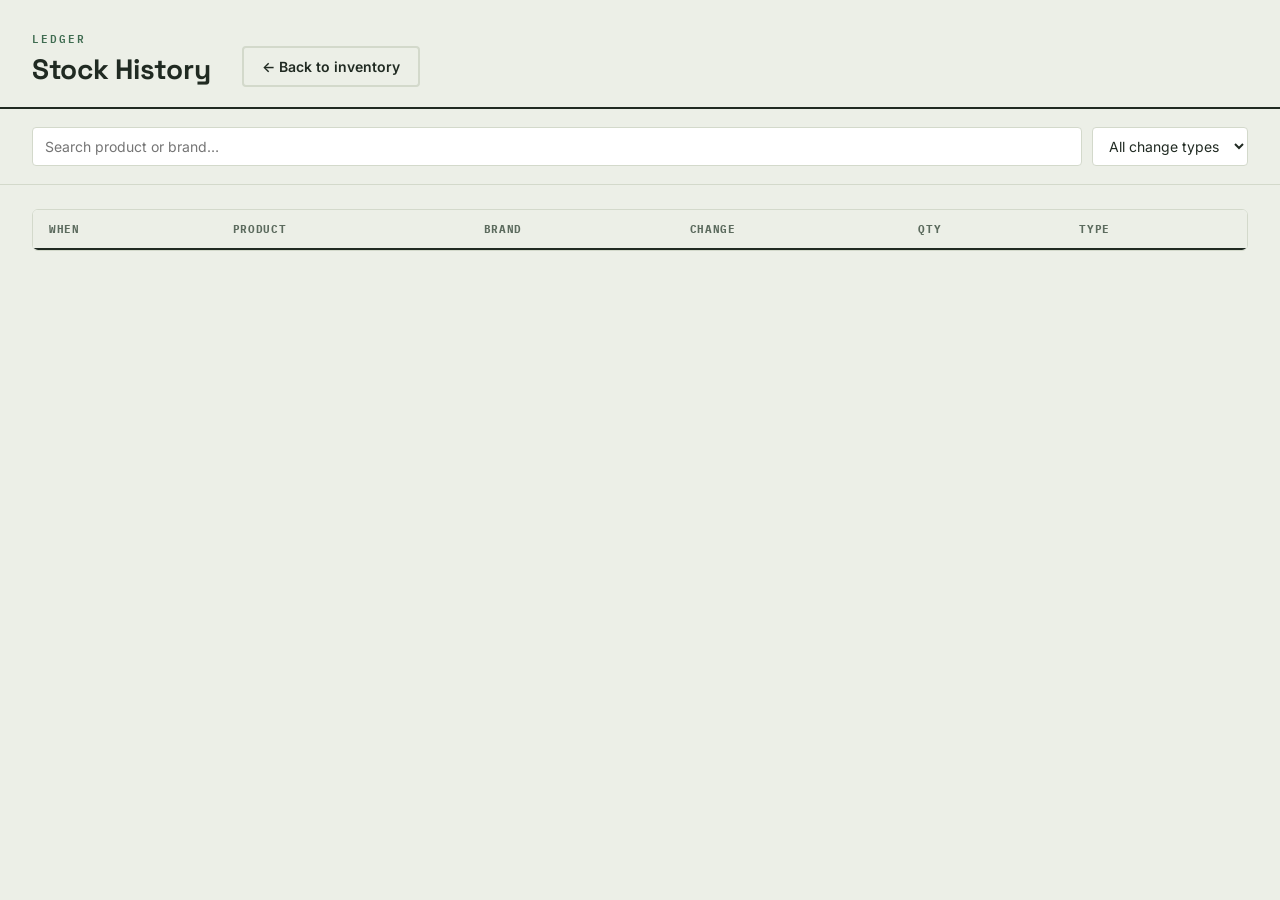
==== frontend/history.html @ 27bd00c5 "Added Stock change history / audit log" ====
<!DOCTYPE html>
<html lang="en">
<head>
<meta charset="UTF-8">
<meta name="viewport" content="width=device-width, initial-scale=1.0">
<title>CatifyInv — History</title>
<link rel="preconnect" href="https://fonts.googleapis.com">
<link href="https://fonts.googleapis.com/css2?family=Space+Grotesk:wght@500;700&family=Inter:wght@400;500;600&family=IBM+Plex+Mono:wght@400;500;600&display=swap" rel="stylesheet">
<link rel="stylesheet" href="style.css">
</head>
<body>

<header class="topbar">
  <div class="topbar-left">
    <p class="eyebrow">LEDGER</p>
    <h1>Stock History</h1>
  </div>
  <a class="btn btn-ghost" href="/">&larr; Back to inventory</a>
</header>

<section class="toolbar">
  <input type="search" id="searchInput" placeholder="Search product or brand…" class="input search-input">

  <select id="sourceFilter" class="input select">
    <option value="">All change types</option>
    <option value="create">Product created</option>
    <option value="adjust">Quick adjust</option>
    <option value="edit">Manual edit</option>
    <option value="delete">Product deleted</option>
  </select>
</section>

<main>
  <div id="emptyState" class="empty-state hidden">
    <p class="empty-title">No stock changes yet.</p>
    <p class="empty-sub">Adjust or edit a product's stock and it'll show up here.</p>
  </div>

  <div class="history-table-wrap">
    <table class="history-table" id="historyTable">
      <thead>
        <tr>
          <th>When</th>
          <th>Product</th>
          <th>Brand</th>
          <th>Change</th>
          <th>Qty</th>
          <th>Type</th>
        </tr>
      </thead>
      <tbody id="historyTableBody"></tbody>
    </table>
  </div>
</main>

<script src="history.js"></script>
</body>
</html>
---- frontend/style.css ----
:root {
  /* Color */
  --bg: #ECEFE7;
  --panel: #FFFFFF;
  --ink: #202A22;
  --ink-soft: #5C6B5E;
  --line: #D3D9CB;
  --accent: #3F6C51;
  --accent-soft: #E4EDE2;
  --warn: #C17A2E;
  --warn-soft: #F6E9D8;
  --danger: #B23A2E;
  --danger-soft: #F5DEDA;

  /* Type */
  --font-display: 'Space Grotesk', sans-serif;
  --font-body: 'Inter', sans-serif;
  --font-mono: 'IBM Plex Mono', monospace;
}

* { box-sizing: border-box; }

body {
  margin: 0;
  background: var(--bg);
  color: var(--ink);
  font-family: var(--font-body);
  -webkit-font-smoothing: antialiased;
}

/* ---------- Topbar ---------- */

.topbar {
  display: flex;
  align-items: flex-end;
  gap: 32px;
  padding: 28px 32px 20px;
  border-bottom: 2px solid var(--ink);
  flex-wrap: wrap;
}

.topbar-left { flex: 0 0 auto; }

.eyebrow {
  font-family: var(--font-mono);
  font-size: 11px;
  letter-spacing: 0.18em;
  color: var(--accent);
  margin: 0 0 4px;
  font-weight: 600;
}

.topbar h1 {
  font-family: var(--font-display);
  font-weight: 700;
  font-size: 28px;
  margin: 0;
  letter-spacing: -0.01em;
}

.topbar-stats {
  display: flex;
  gap: 24px;
  margin-left: auto;
  flex-wrap: wrap;
}

.stat {
  display: flex;
  flex-direction: column;
  min-width: 72px;
}

.stat-value {
  font-family: var(--font-mono);
  font-size: 22px;
  font-weight: 600;
  color: var(--ink);
}

.stat-label {
  font-size: 11px;
  color: var(--ink-soft);
  text-transform: uppercase;
  letter-spacing: 0.06em;
}

.stat-warn .stat-value { color: var(--warn); }
.stat-danger .stat-value { color: var(--danger); }
.stat-value-stat .stat-value { color: var(--accent); }

/* ---------- Buttons ---------- */

.btn {
  font-family: var(--font-body);
  font-weight: 600;
  font-size: 14px;
  border-radius: 4px;
  padding: 10px 18px;
  border: 2px solid transparent;
  cursor: pointer;
  transition: transform 0.06s ease, background 0.15s ease;
  display: inline-block;
  text-decoration: none;
}

.btn:active { transform: scale(0.97); }

.btn-primary {
  background: var(--ink);
  color: #fff;
}
.btn-primary:hover { background: var(--accent); }

.btn-ghost {
  background: transparent;
  color: var(--ink);
  border-color: var(--line);
}
.btn-ghost:hover { border-color: var(--ink); }

.btn-danger {
  background: var(--danger);
  color: #fff;
}
.btn-danger:hover { background: #8f2e24; }

/* ---------- Toolbar ---------- */

.toolbar {
  display: flex;
  gap: 10px;
  padding: 18px 32px;
  flex-wrap: wrap;
  border-bottom: 1px solid var(--line);
}

.input {
  font-family: var(--font-body);
  font-size: 14px;
  padding: 9px 12px;
  border: 1px solid var(--line);
  border-radius: 4px;
  background: var(--panel);
  color: var(--ink);
}

.input:focus, select:focus, .input:focus-visible {
  outline: 2px solid var(--accent);
  outline-offset: 1px;
}

.search-input { flex: 1 1 220px; min-width: 180px; }
.select { flex: 0 0 auto; }

/* ---------- Product grid ---------- */

main { padding: 24px 32px 60px; }

.product-grid {
  display: grid;
  grid-template-columns: repeat(auto-fill, minmax(260px, 1fr));
  gap: 18px;
}

.card {
  background: var(--panel);
  border: 1px solid var(--line);
  border-radius: 6px;
  position: relative;
  padding: 18px 16px 16px;
  border-top: 3px dashed var(--line);
}

.card-top {
  display: flex;
  justify-content: space-between;
  align-items: flex-start;
  margin-bottom: 10px;
}

.card-sku {
  font-family: var(--font-mono);
  font-size: 11px;
  color: var(--ink-soft);
}

.badge {
  font-family: var(--font-mono);
  font-size: 10px;
  font-weight: 600;
  letter-spacing: 0.06em;
  padding: 3px 8px;
  border-radius: 3px;
  text-transform: uppercase;
  transform: rotate(2deg);
}

.badge-in { background: var(--accent-soft); color: var(--accent); }
.badge-low { background: var(--warn-soft); color: var(--warn); }
.badge-out { background: var(--danger-soft); color: var(--danger); }

.card-name {
  font-family: var(--font-display);
  font-weight: 700;
  font-size: 17px;
  margin: 0 0 2px;
  line-height: 1.25;
}

.card-brand {
  font-size: 13px;
  color: var(--ink-soft);
  margin: 0 0 10px;
}

.card-tags {
  display: flex;
  gap: 6px;
  flex-wrap: wrap;
  margin-bottom: 12px;
}

.tag {
  font-size: 11px;
  background: var(--bg);
  border: 1px solid var(--line);
  color: var(--ink-soft);
  padding: 3px 8px;
  border-radius: 12px;
}

.card-row {
  display: flex;
  justify-content: space-between;
  align-items: baseline;
  padding: 6px 0;
  border-top: 1px dashed var(--line);
}

.card-row:first-of-type { border-top: none; }

.card-row-label {
  font-size: 11px;
  color: var(--ink-soft);
  text-transform: uppercase;
  letter-spacing: 0.04em;
}

.card-row-value {
  font-family: var(--font-mono);
  font-size: 14px;
  font-weight: 600;
}

.expiration-ok { color: var(--ink); }
.expiration-soon { color: var(--warn); }
.expiration-past { color: var(--danger); }

.stock-adjust {
  display: flex;
  align-items: center;
  gap: 8px;
}

.stock-btn {
  width: 24px;
  height: 24px;
  border-radius: 4px;
  border: 1px solid var(--line);
  background: var(--panel);
  font-family: var(--font-mono);
  font-size: 14px;
  line-height: 1;
  cursor: pointer;
  display: flex;
  align-items: center;
  justify-content: center;
}

.stock-btn:hover { border-color: var(--ink); }
.stock-btn:disabled { opacity: 0.35; cursor: not-allowed; }

.card-actions {
  display: flex;
  gap: 8px;
  margin-top: 14px;
}

.card-actions .btn { flex: 1; padding: 7px 10px; font-size: 12.5px; }

/* ---------- Empty state ---------- */

.empty-state {
  text-align: center;
  padding: 80px 20px;
  border: 1px dashed var(--line);
  border-radius: 8px;
  background: var(--panel);
}

.empty-title {
  font-family: var(--font-display);
  font-size: 18px;
  font-weight: 700;
  margin: 0 0 6px;
}

.empty-sub {
  color: var(--ink-soft);
  margin: 0;
  font-size: 14px;
}

.hidden { display: none !important; }

/* ---------- Modal ---------- */

.modal-backdrop {
  position: fixed;
  inset: 0;
  background: rgba(32, 42, 34, 0.45);
  display: flex;
  align-items: center;
  justify-content: center;
  padding: 20px;
  z-index: 50;
}

.modal {
  background: var(--panel);
  border-radius: 8px;
  width: 100%;
  max-width: 480px;
  max-height: 90vh;
  overflow-y: auto;
  padding: 24px 26px 26px;
}

.modal-small { max-width: 400px; }

.modal-header {
  display: flex;
  justify-content: space-between;
  align-items: center;
  margin-bottom: 16px;
}

.modal-header h2 {
  font-family: var(--font-display);
  font-size: 19px;
  margin: 0;
}

.modal-close {
  background: none;
  border: none;
  font-size: 22px;
  line-height: 1;
  cursor: pointer;
  color: var(--ink-soft);
  padding: 2px 6px;
}
.modal-close:hover { color: var(--ink); }

.form-row {
  margin-bottom: 14px;
  display: flex;
  flex-direction: column;
  gap: 5px;
}

.form-row label {
  font-size: 12px;
  font-weight: 600;
  color: var(--ink-soft);
  text-transform: uppercase;
  letter-spacing: 0.04em;
}

.form-row input {
  font-family: var(--font-body);
  font-size: 14px;
  padding: 9px 11px;
  border: 1px solid var(--line);
  border-radius: 4px;
}

.form-grid {
  display: grid;
  grid-template-columns: 1fr 1fr;
  gap: 12px;
}

.form-error {
  background: var(--danger-soft);
  color: var(--danger);
  font-size: 13px;
  padding: 9px 11px;
  border-radius: 4px;
  margin-bottom: 14px;
}

.modal-actions {
  display: flex;
  justify-content: flex-end;
  gap: 10px;
  margin-top: 6px;
}

.delete-copy {
  font-size: 14px;
  color: var(--ink-soft);
  margin: 0 0 18px;
}

.history-section {
  border-top: 1px dashed var(--line);
  padding-top: 12px;
  margin-bottom: 14px;
}

.history-title {
  font-size: 11px;
  text-transform: uppercase;
  letter-spacing: 0.06em;
  color: var(--ink-soft);
  margin: 0 0 8px;
}

.history-list {
  list-style: none;
  margin: 0;
  padding: 0;
  max-height: 130px;
  overflow-y: auto;
  display: flex;
  flex-direction: column;
  gap: 6px;
}

.history-row {
  display: flex;
  justify-content: space-between;
  align-items: center;
  font-size: 12.5px;
  font-family: var(--font-mono);
}

.history-change { font-weight: 600; }
.history-change.positive { color: var(--accent); }
.history-change.negative { color: var(--danger); }

.history-meta {
  font-family: var(--font-body);
  color: var(--ink-soft);
  font-size: 11.5px;
}

.history-empty {
  font-size: 12.5px;
  color: var(--ink-soft);
  font-family: var(--font-body);
}

/* ---------- History page ledger table ---------- */

.history-table-wrap {
  background: var(--panel);
  border: 1px solid var(--line);
  border-radius: 6px;
  overflow: hidden;
}

.history-table {
  width: 100%;
  border-collapse: collapse;
  font-size: 13.5px;
}

.history-table thead th {
  text-align: left;
  font-family: var(--font-mono);
  font-size: 11px;
  text-transform: uppercase;
  letter-spacing: 0.06em;
  color: var(--ink-soft);
  padding: 12px 16px;
  border-bottom: 2px solid var(--ink);
  background: var(--bg);
}

.history-table tbody td {
  padding: 11px 16px;
  border-bottom: 1px dashed var(--line);
  vertical-align: middle;
}

.history-table tbody tr:last-child td { border-bottom: none; }
.history-table tbody tr:hover { background: var(--accent-soft); }

.history-table .cell-when {
  font-family: var(--font-mono);
  font-size: 12.5px;
  color: var(--ink-soft);
  white-space: nowrap;
}

.history-table .cell-product { font-weight: 600; }
.history-table .cell-brand { color: var(--ink-soft); }

.history-table .cell-change {
  font-family: var(--font-mono);
  white-space: nowrap;
}

.history-table .cell-qty {
  font-family: var(--font-mono);
  font-weight: 600;
  white-space: nowrap;
}
.history-table .cell-qty.positive { color: var(--accent); }
.history-table .cell-qty.negative { color: var(--danger); }

.source-pill {
  font-family: var(--font-mono);
  font-size: 10.5px;
  font-weight: 600;
  letter-spacing: 0.04em;
  text-transform: uppercase;
  padding: 3px 9px;
  border-radius: 12px;
  border: 1px solid var(--line);
  color: var(--ink-soft);
}
.source-pill.adjust { background: var(--accent-soft); color: var(--accent); border-color: transparent; }
.source-pill.edit { background: var(--warn-soft); color: var(--warn); border-color: transparent; }
.source-pill.create { background: var(--accent-soft); color: var(--accent); border-color: transparent; }
.source-pill.delete { background: var(--danger-soft); color: var(--danger); border-color: transparent; }

@media (max-width: 640px) {
  .history-table { font-size: 12.5px; }
  .history-table thead th, .history-table tbody td { padding: 9px 10px; }
  .cell-brand { display: none; }
  .history-table thead th:nth-child(3) { display: none; }
}

/* ---------- Toast ---------- */

.toast {
  position: fixed;
  bottom: 24px;
  left: 50%;
  transform: translateX(-50%);
  background: var(--ink);
  color: #fff;
  padding: 12px 20px;
  border-radius: 6px;
  font-size: 14px;
  z-index: 60;
  box-shadow: 0 6px 18px rgba(0,0,0,0.18);
}

/* ---------- Responsive ---------- */

@media (max-width: 640px) {
  .topbar { padding: 20px; }
  .topbar-stats { gap: 16px; }
  .toolbar { padding: 14px 20px; }
  main { padding: 20px 20px 50px; }
  .form-grid { grid-template-columns: 1fr; }
}

/* ---------- Reduced motion ---------- */

@media (prefers-reduced-motion: reduce) {
  * { transition: none !important; }
}
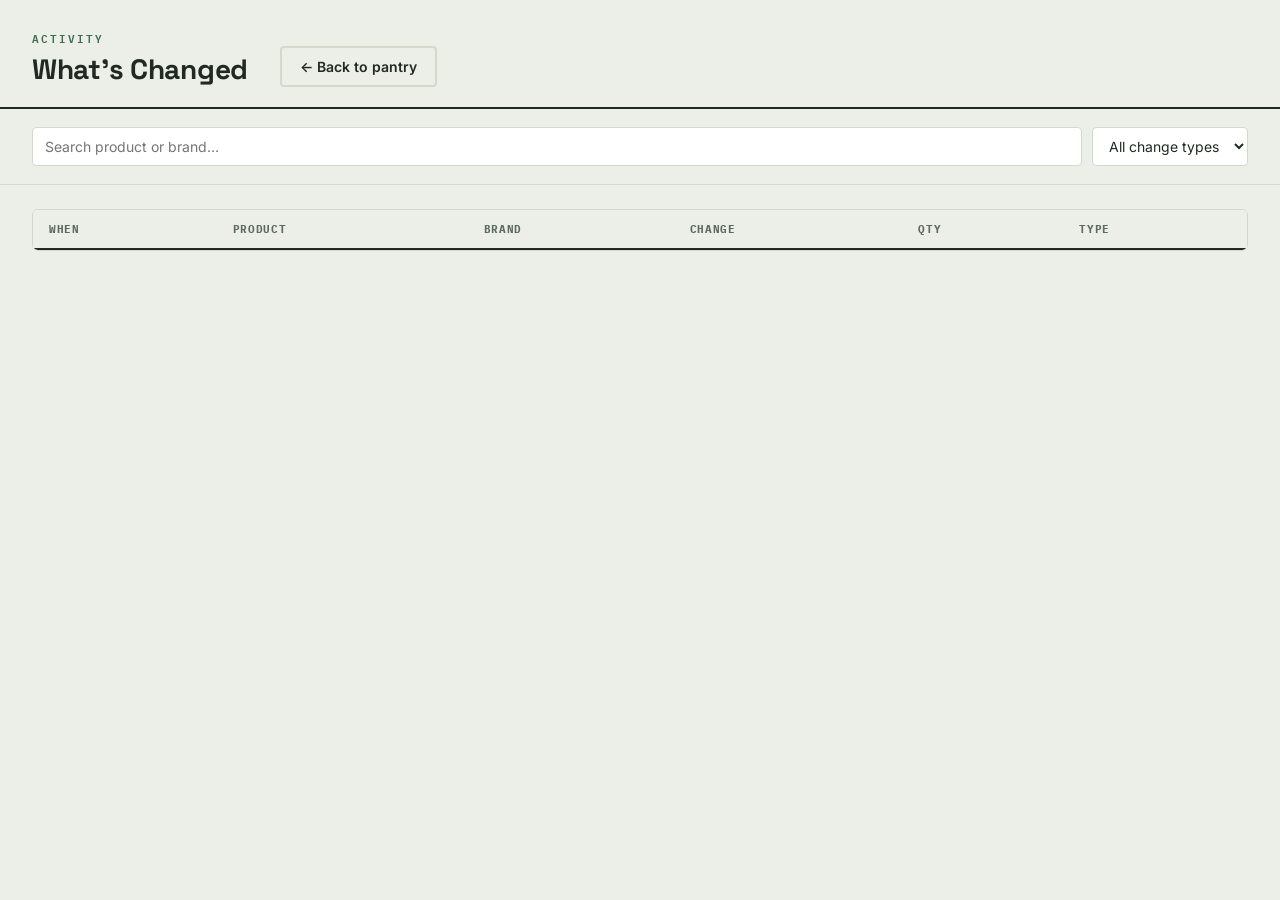
==== commit 0ed0c44b: "Changed from USD to RON, and made more user-friendly" ====
--- a/frontend/history.html
+++ b/frontend/history.html
@@ -3,7 +3,7 @@
 <head>
 <meta charset="UTF-8">
 <meta name="viewport" content="width=device-width, initial-scale=1.0">
-<title>CatifyInv — History</title>
+<title>CatifyInv — Activity</title>
 <link rel="preconnect" href="https://fonts.googleapis.com">
 <link href="https://fonts.googleapis.com/css2?family=Space+Grotesk:wght@500;700&family=Inter:wght@400;500;600&family=IBM+Plex+Mono:wght@400;500;600&display=swap" rel="stylesheet">
 <link rel="stylesheet" href="style.css">
@@ -12,10 +12,10 @@
 
 <header class="topbar">
   <div class="topbar-left">
-    <p class="eyebrow">LEDGER</p>
-    <h1>Stock History</h1>
+    <p class="eyebrow">ACTIVITY</p>
+    <h1>What's Changed</h1>
   </div>
-  <a class="btn btn-ghost" href="/">&larr; Back to inventory</a>
+  <a class="btn btn-ghost" href="/">&larr; Back to pantry</a>
 </header>
 
 <section class="toolbar">
@@ -23,17 +23,17 @@
 
   <select id="sourceFilter" class="input select">
     <option value="">All change types</option>
-    <option value="create">Product created</option>
-    <option value="adjust">Quick adjust</option>
-    <option value="edit">Manual edit</option>
-    <option value="delete">Product deleted</option>
+    <option value="create">Added</option>
+    <option value="adjust">Quick +/-</option>
+    <option value="edit">Edited</option>
+    <option value="delete">Removed</option>
   </select>
 </section>
 
 <main>
   <div id="emptyState" class="empty-state hidden">
-    <p class="empty-title">No stock changes yet.</p>
-    <p class="empty-sub">Adjust or edit a product's stock and it'll show up here.</p>
+    <p class="empty-title">Nothing here yet.</p>
+    <p class="empty-sub">Add, use, or restock something and it'll show up here.</p>
   </div>
 
   <div class="history-table-wrap">
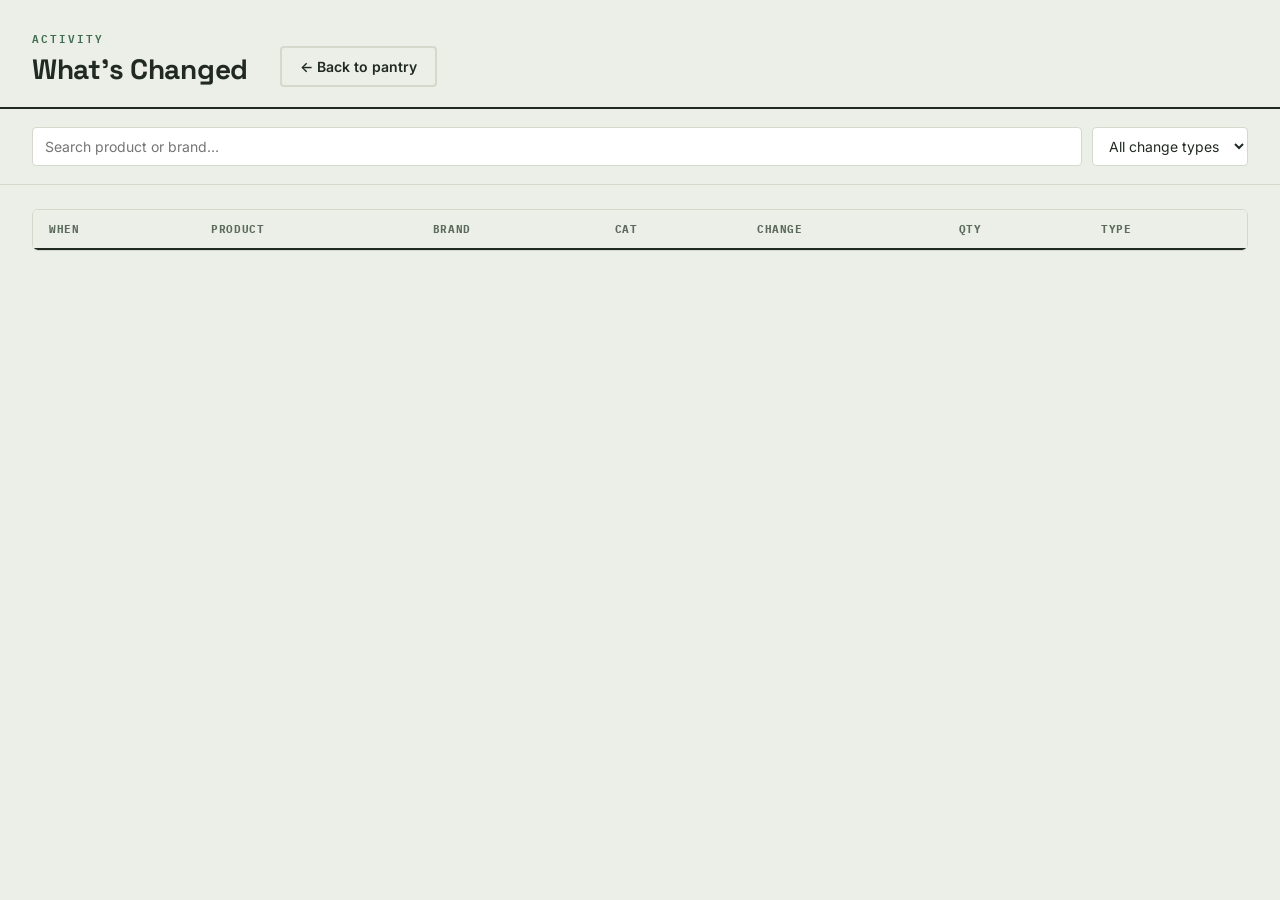
==== commit 073a53bc: "CAT-0008: Multi-cat support" ====
--- a/frontend/history.html
+++ b/frontend/history.html
@@ -24,6 +24,7 @@
   <select id="sourceFilter" class="input select">
     <option value="">All change types</option>
     <option value="create">Added</option>
+    <option value="feed">Fed</option>
     <option value="adjust">Quick +/-</option>
     <option value="edit">Edited</option>
     <option value="delete">Removed</option>
@@ -43,6 +44,7 @@
           <th>When</th>
           <th>Product</th>
           <th>Brand</th>
+          <th>Cat</th>
           <th>Change</th>
           <th>Qty</th>
           <th>Type</th>
--- a/frontend/style.css
+++ b/frontend/style.css
@@ -170,11 +170,13 @@
   position: relative;
   padding: 18px 16px 16px;
   border-top: 3px dashed var(--line);
+  display: flex;
+  flex-direction: column;
 }
 
 .card-top {
   display: flex;
-  justify-content: space-between;
+  justify-content: flex-end;
   align-items: flex-start;
   margin-bottom: 10px;
 }
@@ -240,6 +242,12 @@
 
 .card-row:first-of-type { border-top: none; }
 
+.card-row-sub {
+  border-top: none;
+  padding: 0 0 6px;
+}
+.card-row-sub .card-row-label { font-size: 10px; }
+
 .card-row-label {
   font-size: 11px;
   color: var(--ink-soft);
@@ -257,34 +265,30 @@
 .expiration-soon { color: var(--warn); }
 .expiration-past { color: var(--danger); }
 
-.stock-adjust {
-  display: flex;
-  align-items: center;
+.units-hint {
+  font-family: var(--font-body);
+  font-weight: 400;
+  font-size: 11px;
+  color: var(--ink-soft);
+}
+
+.btn-feed {
+  width: 100%;
+  background: var(--accent-soft);
+  color: var(--accent);
+  border: none;
+  padding: 9px 10px;
+  font-size: 13.5px;
+  margin-top: auto;
+}
+.btn-feed:hover { background: var(--accent); color: #fff; }
+.btn-feed:disabled { opacity: 0.4; cursor: not-allowed; }
+.btn-feed:disabled:hover { background: var(--accent-soft); color: var(--accent); }
+
+.card-actions {
+  display: flex;
   gap: 8px;
-}
-
-.stock-btn {
-  width: 24px;
-  height: 24px;
-  border-radius: 4px;
-  border: 1px solid var(--line);
-  background: var(--panel);
-  font-family: var(--font-mono);
-  font-size: 14px;
-  line-height: 1;
-  cursor: pointer;
-  display: flex;
-  align-items: center;
-  justify-content: center;
-}
-
-.stock-btn:hover { border-color: var(--ink); }
-.stock-btn:disabled { opacity: 0.35; cursor: not-allowed; }
-
-.card-actions {
-  display: flex;
-  gap: 8px;
-  margin-top: 14px;
+  margin-top: 8px;
 }
 
 .card-actions .btn { flex: 1; padding: 7px 10px; font-size: 12.5px; }
@@ -334,6 +338,7 @@
   max-width: 480px;
   max-height: 90vh;
   overflow-y: auto;
+  overflow-x: hidden;
   padding: 24px 26px 26px;
 }
 
@@ -378,18 +383,75 @@
   letter-spacing: 0.04em;
 }
 
+.label-hint {
+  text-transform: none;
+  font-weight: 400;
+  letter-spacing: 0;
+  color: var(--ink-soft);
+  opacity: 0.8;
+}
+
+.field-note {
+  font-size: 12px;
+  color: var(--ink-soft);
+  margin: -8px 0 14px;
+  line-height: 1.4;
+}
+
+.field-hint {
+  font-size: 11.5px;
+  color: var(--accent);
+  margin-top: 2px;
+}
+
+.checkbox-row {
+  margin-bottom: 12px;
+}
+
+.checkbox-label {
+  display: flex;
+  align-items: center;
+  gap: 8px;
+  font-size: 13.5px;
+  font-weight: 500;
+  text-transform: none;
+  letter-spacing: 0;
+  color: var(--ink);
+  cursor: pointer;
+}
+
+.checkbox-label input[type="checkbox"] {
+  width: 16px;
+  height: 16px;
+  accent-color: var(--accent);
+  cursor: pointer;
+}
+
+#boxDetails {
+  border: 1px dashed var(--line);
+  border-radius: 6px;
+  padding: 14px 14px 2px;
+  margin-bottom: 14px;
+  background: var(--bg);
+}
+
 .form-row input {
   font-family: var(--font-body);
   font-size: 14px;
   padding: 9px 11px;
   border: 1px solid var(--line);
   border-radius: 4px;
+  width: 100%;
 }
 
 .form-grid {
   display: grid;
   grid-template-columns: 1fr 1fr;
   gap: 12px;
+}
+
+.form-grid > .form-row {
+  min-width: 0;
 }
 
 .form-error {
@@ -463,6 +525,100 @@
   font-family: var(--font-body);
 }
 
+.cat-checkboxes {
+  display: flex;
+  flex-wrap: wrap;
+  gap: 8px 16px;
+}
+
+.cat-checkbox-label {
+  display: flex;
+  align-items: center;
+  gap: 6px;
+  font-size: 13.5px;
+  font-weight: 500;
+  text-transform: none;
+  letter-spacing: 0;
+  color: var(--ink);
+  cursor: pointer;
+}
+
+.cat-checkbox-label input[type="checkbox"] {
+  width: 16px;
+  height: 16px;
+  accent-color: var(--accent);
+  cursor: pointer;
+}
+
+.add-cat-form {
+  display: flex;
+  gap: 8px;
+  margin-bottom: 14px;
+}
+
+.add-cat-form input {
+  flex: 1;
+  font-family: var(--font-body);
+  font-size: 14px;
+  padding: 9px 11px;
+  border: 1px solid var(--line);
+  border-radius: 4px;
+}
+
+.cats-list {
+  list-style: none;
+  margin: 0;
+  padding: 0;
+  display: flex;
+  flex-direction: column;
+  gap: 6px;
+  max-height: 260px;
+  overflow-y: auto;
+}
+
+.cat-row {
+  display: flex;
+  justify-content: space-between;
+  align-items: center;
+  padding: 8px 10px;
+  border: 1px solid var(--line);
+  border-radius: 6px;
+  font-size: 14px;
+}
+
+.cat-row-select {
+  cursor: pointer;
+  transition: background 0.12s ease, border-color 0.12s ease;
+}
+.cat-row-select:hover {
+  background: var(--accent-soft);
+  border-color: var(--accent);
+}
+.cat-row-feed-icon {
+  opacity: 0.5;
+}
+.cat-row-select:hover .cat-row-feed-icon {
+  opacity: 1;
+}
+
+.cat-row-delete {
+  background: none;
+  border: none;
+  color: var(--danger);
+  cursor: pointer;
+  font-size: 12px;
+  font-weight: 600;
+  padding: 4px 6px;
+}
+.cat-row-delete:hover { text-decoration: underline; }
+
+.card-cats {
+  font-size: 11px;
+  color: var(--ink-soft);
+  margin: 0 0 10px;
+  font-style: italic;
+}
+
 /* ---------- History page ledger table ---------- */
 
 .history-table-wrap {
@@ -508,6 +664,7 @@
 
 .history-table .cell-product { font-weight: 600; }
 .history-table .cell-brand { color: var(--ink-soft); }
+.history-table .cell-cat { color: var(--ink-soft); font-style: italic; }
 
 .history-table .cell-change {
   font-family: var(--font-mono);
@@ -537,12 +694,13 @@
 .source-pill.edit { background: var(--warn-soft); color: var(--warn); border-color: transparent; }
 .source-pill.create { background: var(--accent-soft); color: var(--accent); border-color: transparent; }
 .source-pill.delete { background: var(--danger-soft); color: var(--danger); border-color: transparent; }
+.source-pill.feed { background: var(--accent-soft); color: var(--accent); border-color: transparent; }
 
 @media (max-width: 640px) {
   .history-table { font-size: 12.5px; }
   .history-table thead th, .history-table tbody td { padding: 9px 10px; }
-  .cell-brand { display: none; }
-  .history-table thead th:nth-child(3) { display: none; }
+  .cell-brand, .cell-cat { display: none; }
+  .history-table thead th:nth-child(3), .history-table thead th:nth-child(4) { display: none; }
 }
 
 /* ---------- Toast ---------- */
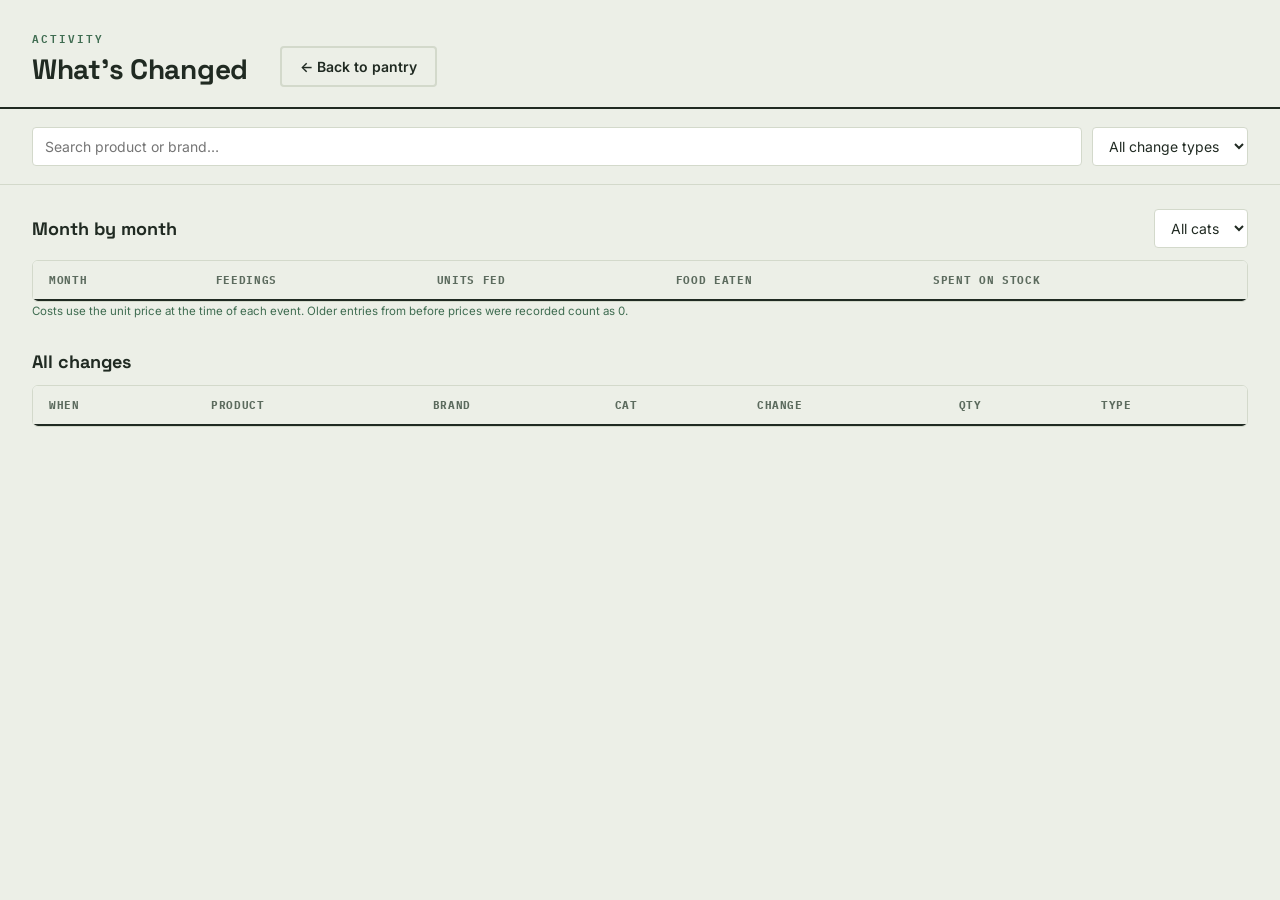
==== commit 8466fba7: "Added modified frontend" ====
--- a/frontend/history.html
+++ b/frontend/history.html
@@ -27,11 +27,37 @@
     <option value="feed">Fed</option>
     <option value="adjust">Quick +/-</option>
     <option value="edit">Edited</option>
+    <option value="restock">Restocked</option>
     <option value="delete">Removed</option>
   </select>
 </section>
 
 <main>
+  <section class="monthly">
+    <div class="monthly-head">
+      <h2 class="monthly-title">Month by month</h2>
+      <select id="monthlyCat" class="input select">
+        <option value="">All cats</option>
+      </select>
+    </div>
+    <div class="history-table-wrap">
+      <table class="history-table" id="monthlyTable">
+        <thead>
+          <tr>
+            <th>Month</th>
+            <th>Feedings</th>
+            <th>Units fed</th>
+            <th>Food eaten</th>
+            <th>Spent on stock</th>
+          </tr>
+        </thead>
+        <tbody id="monthlyBody"></tbody>
+      </table>
+    </div>
+    <p class="field-hint">Costs use the unit price at the time of each event. Older entries from before prices were recorded count as 0.</p>
+  </section>
+
+  <h2 class="monthly-title">All changes</h2>
   <div id="emptyState" class="empty-state hidden">
     <p class="empty-title">Nothing here yet.</p>
     <p class="empty-sub">Add, use, or restock something and it'll show up here.</p>
--- a/frontend/style.css
+++ b/frontend/style.css
@@ -695,6 +695,7 @@
 .source-pill.create { background: var(--accent-soft); color: var(--accent); border-color: transparent; }
 .source-pill.delete { background: var(--danger-soft); color: var(--danger); border-color: transparent; }
 .source-pill.feed { background: var(--accent-soft); color: var(--accent); border-color: transparent; }
+.source-pill.restock { background: var(--accent-soft); color: var(--accent); border-color: transparent; }
 
 @media (max-width: 640px) {
   .history-table { font-size: 12.5px; }
@@ -733,4 +734,10 @@
 
 @media (prefers-reduced-motion: reduce) {
   * { transition: none !important; }
-}+}
+/* ---------- Monthly summary (history page) ---------- */
+.monthly { margin-bottom: 32px; }
+.monthly-head { display: flex; justify-content: space-between; align-items: center; gap: 12px; flex-wrap: wrap; }
+.monthly-title { font-family: var(--font-display, inherit); font-size: 18px; margin: 0 0 12px; }
+.monthly-head .monthly-title { margin: 0; }
+.monthly .history-table-wrap { margin-top: 12px; }
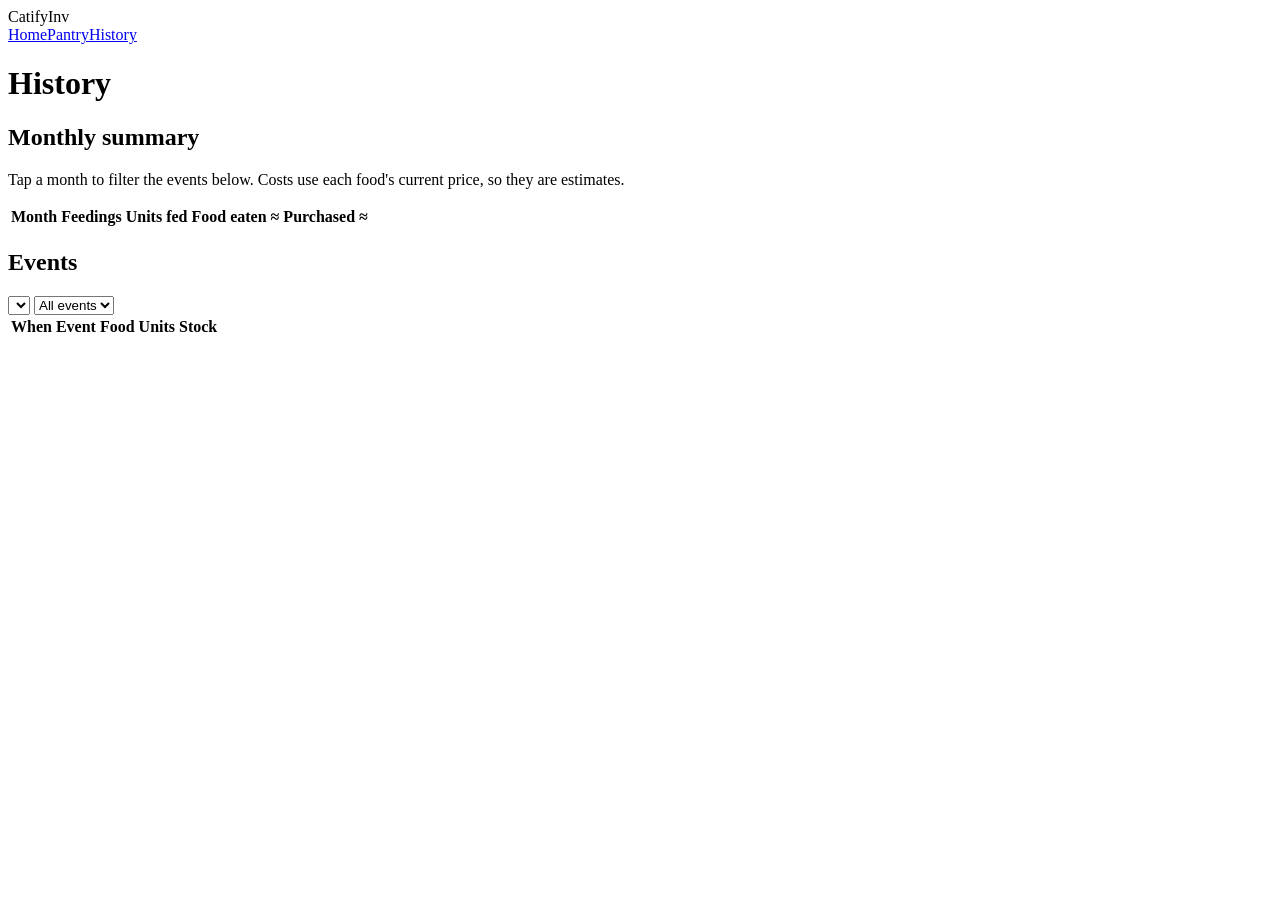
==== commit 8e916f0b: "Refactored frontend and added more pages" ====
--- a/frontend/history.html
+++ b/frontend/history.html
@@ -1,86 +1,32 @@
 <!DOCTYPE html>
 <html lang="en">
 <head>
-<meta charset="UTF-8">
-<meta name="viewport" content="width=device-width, initial-scale=1.0">
-<title>CatifyInv — Activity</title>
-<link rel="preconnect" href="https://fonts.googleapis.com">
-<link href="https://fonts.googleapis.com/css2?family=Space+Grotesk:wght@500;700&family=Inter:wght@400;500;600&family=IBM+Plex+Mono:wght@400;500;600&display=swap" rel="stylesheet">
-<link rel="stylesheet" href="style.css">
+<meta charset="utf-8">
+<meta name="viewport" content="width=device-width, initial-scale=1">
+<title>CatifyInv – History</title>
+<link rel="stylesheet" href="/catify.css">
 </head>
-<body>
-
-<header class="topbar">
-  <div class="topbar-left">
-    <p class="eyebrow">ACTIVITY</p>
-    <h1>What's Changed</h1>
+<body data-page="history">
+<header>
+  <div><div class="eye" id="eye"></div><div class="brand">CatifyInv</div></div>
+  <nav><a data-p="home" href="/">Home</a><a data-p="pantry" href="/pantry">Pantry</a><a data-p="history" href="/history">History</a></nav>
+</header>
+<main>
+  <h1>History</h1>
+  <div class="head" style="margin-top:20px"><h2>Monthly summary</h2></div>
+  <p class="sub">Tap a month to filter the events below. Costs use each food's current price, so they are estimates.</p>
+  <div class="panel scroll">
+    <table><thead><tr><th>Month</th><th>Feedings</th><th>Units fed</th><th>Food eaten ≈</th><th>Purchased ≈</th></tr></thead><tbody id="monthRows"></tbody></table>
   </div>
-  <a class="btn btn-ghost" href="/">&larr; Back to pantry</a>
-</header>
-
-<section class="toolbar">
-  <input type="search" id="searchInput" placeholder="Search product or brand…" class="input search-input">
-
-  <select id="sourceFilter" class="input select">
-    <option value="">All change types</option>
-    <option value="create">Added</option>
-    <option value="feed">Fed</option>
-    <option value="adjust">Quick +/-</option>
-    <option value="edit">Edited</option>
-    <option value="restock">Restocked</option>
-    <option value="delete">Removed</option>
-  </select>
-</section>
-
-<main>
-  <section class="monthly">
-    <div class="monthly-head">
-      <h2 class="monthly-title">Month by month</h2>
-      <select id="monthlyCat" class="input select">
-        <option value="">All cats</option>
-      </select>
-    </div>
-    <div class="history-table-wrap">
-      <table class="history-table" id="monthlyTable">
-        <thead>
-          <tr>
-            <th>Month</th>
-            <th>Feedings</th>
-            <th>Units fed</th>
-            <th>Food eaten</th>
-            <th>Spent on stock</th>
-          </tr>
-        </thead>
-        <tbody id="monthlyBody"></tbody>
-      </table>
-    </div>
-    <p class="field-hint">Costs use the unit price at the time of each event. Older entries from before prices were recorded count as 0.</p>
-  </section>
-
-  <h2 class="monthly-title">All changes</h2>
-  <div id="emptyState" class="empty-state hidden">
-    <p class="empty-title">Nothing here yet.</p>
-    <p class="empty-sub">Add, use, or restock something and it'll show up here.</p>
+  <div class="head">
+    <h2>Events</h2>
+    <div class="row"><label style="flex:0 1 180px"><select id="mFilter"></select></label>
+    <label style="flex:0 1 160px"><select id="sFilter"><option value="">All events</option><option value="feed">Fed</option><option value="create">Added</option><option value="edit">Edited</option><option value="adjust">Adjusted</option><option value="delete">Deleted</option></select></label></div>
   </div>
-
-  <div class="history-table-wrap">
-    <table class="history-table" id="historyTable">
-      <thead>
-        <tr>
-          <th>When</th>
-          <th>Product</th>
-          <th>Brand</th>
-          <th>Cat</th>
-          <th>Change</th>
-          <th>Qty</th>
-          <th>Type</th>
-        </tr>
-      </thead>
-      <tbody id="historyTableBody"></tbody>
-    </table>
+  <div class="panel scroll">
+    <table><thead><tr><th>When</th><th>Event</th><th>Food</th><th>Units</th><th>Stock</th></tr></thead><tbody id="logRows"></tbody></table>
   </div>
 </main>
-
-<script src="history.js"></script>
+<script src="/catify.js"></script>
 </body>
 </html>
